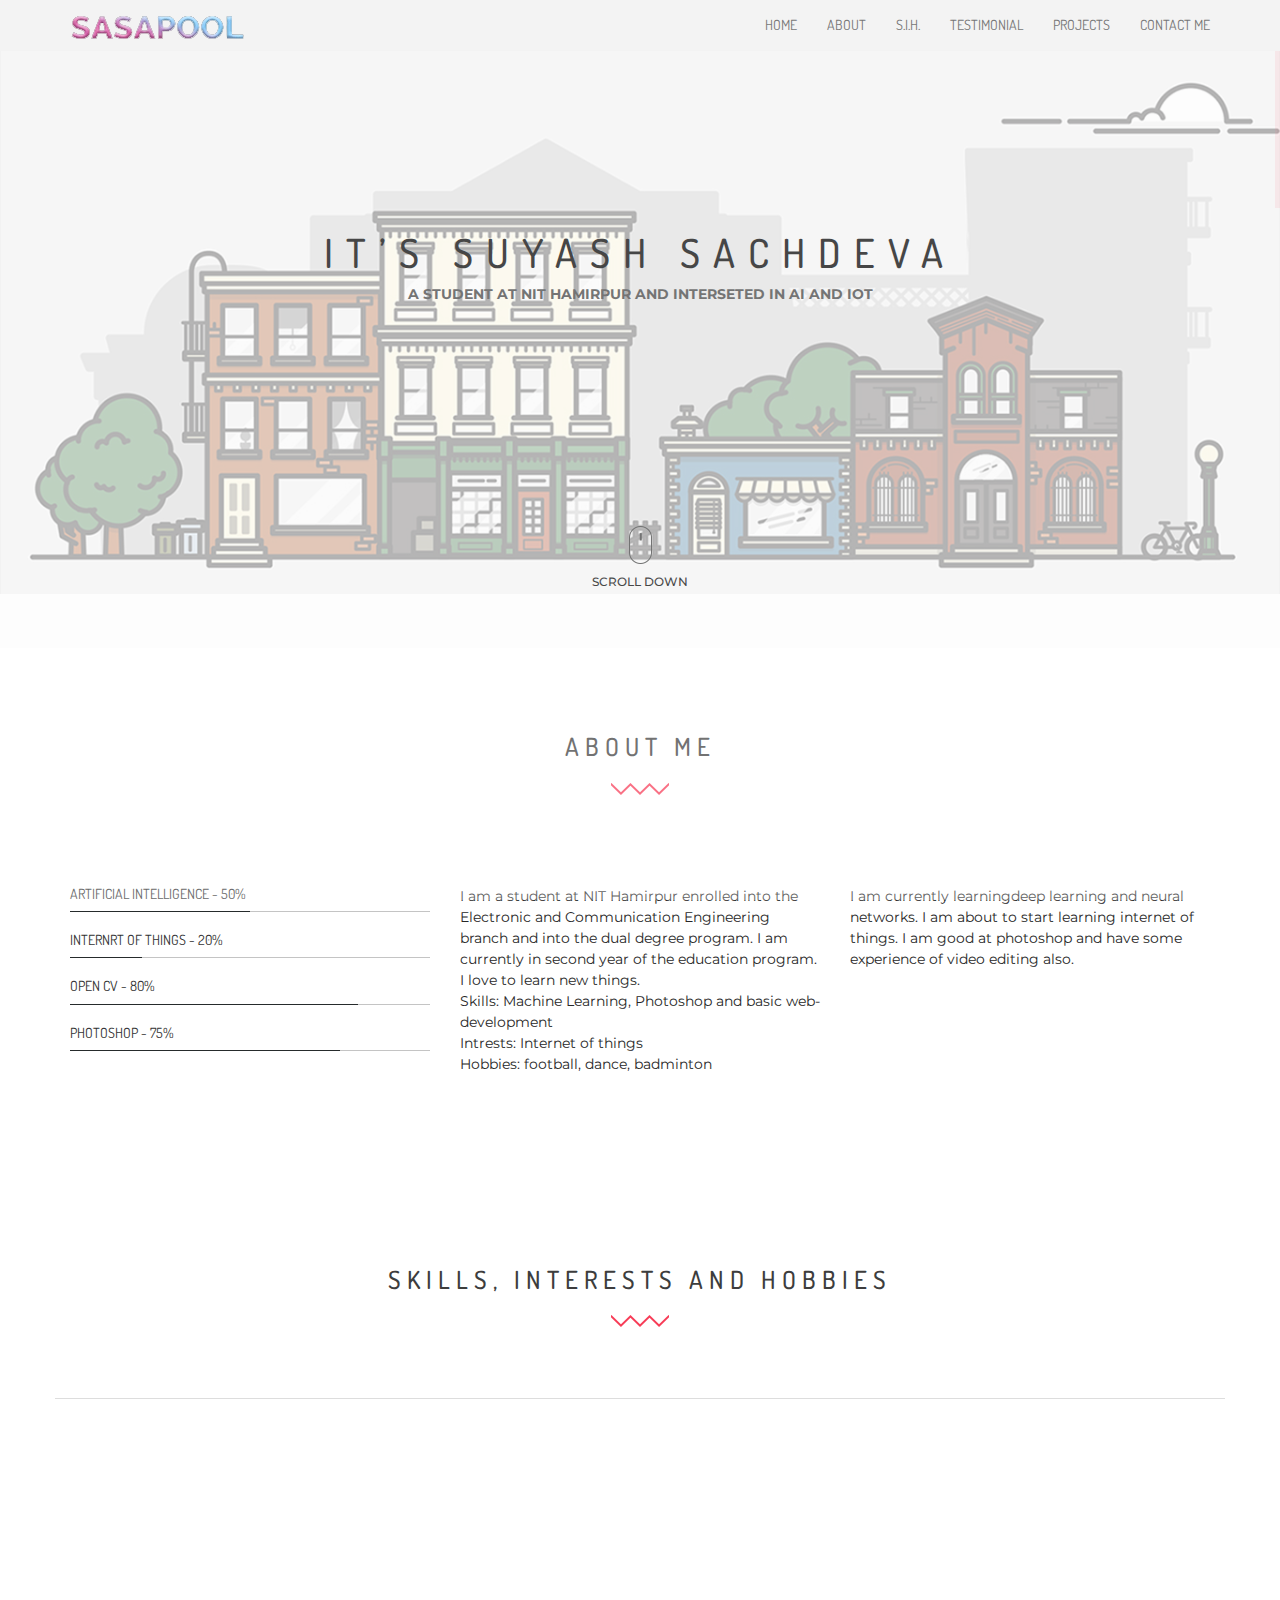
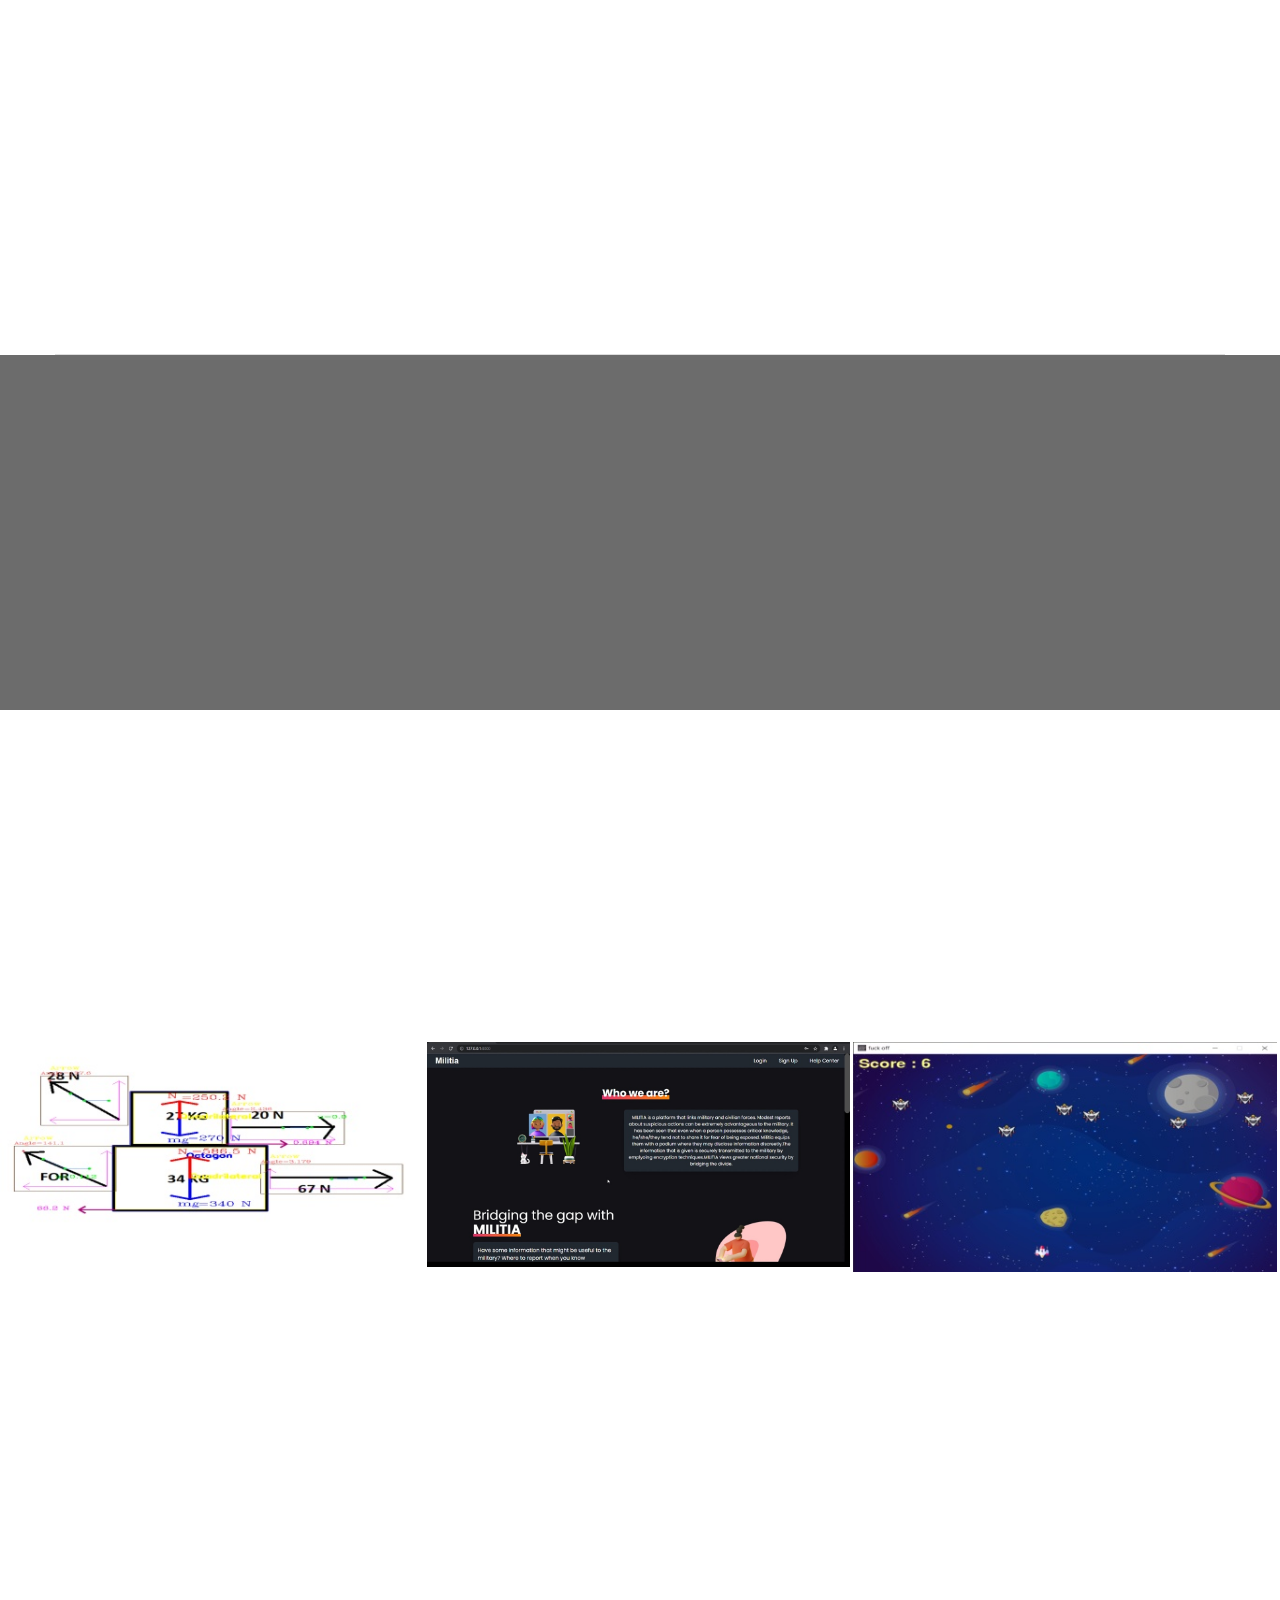
==== index.html @ 2be3e451 "Re-arranged FIles" ====
<!DOCTYPE html>
<html lang="en">

<head>
    <meta charset="utf-8">
    <meta http-equiv="X-UA-Compatible" content="IE=edge">
    <meta name="viewport" content="width=device-width, initial-scale=1">
    <title>SUYASH</title>
    <!-- Google Font -->
    <link href='http://fonts.googleapis.com/css?family=Dosis:300,400,500,600,700,800' rel='stylesheet' type='text/css'>
    <link href='http://fonts.googleapis.com/css?family=Montserrat:400,700' rel='stylesheet' type='text/css'>
    <link rel="preconnect" href="https://fonts.googleapis.com">
    <link rel="preconnect" href="https://fonts.gstatic.com" crossorigin>
    <link href="https://fonts.googleapis.com/css2?family=Dosis&family=Montserrat&display=swap" rel="stylesheet">

    <!-- Font Awesome -->


    <link rel="stylesheet" href="http://maxcdn.bootstrapcdn.com/font-awesome/4.3.0/css/font-awesome.min.css">

     <!-- Preloader -->
    <link rel="stylesheet" href="css/preloader.css" type="text/css" media="screen, print"/>

    <!-- Icon Font-->
    <link rel="stylesheet" href="style.css">
    <link rel="stylesheet" href="css/owl.carousel.css">
    <link rel="stylesheet" href="css/owl.theme.default.css">
    <!-- Animate CSS-->
    <link rel="stylesheet" href="css/animate.css">

    <!-- Bootstrap -->
    <link href="css/bootstrap.min.css" rel="stylesheet">



    <!-- Style -->
    <link href="css/style.css" rel="stylesheet">

    <!-- Responsive CSS -->
    <link href="css/responsive.css" rel="stylesheet">
    <!-- HTML5 Shim and Respond.js IE8 support of HTML5 elements and media queries -->
    <!-- WARNING: Respond.js doesn't work if you view the page via file:// -->
    <!--[if lt IE 9]>
        <script src="js/lte-ie7.js"></script>
	  <script src="https://oss.maxcdn.com/libs/html5shiv/3.7.0/html5shiv.js"></script>
	  <script src="https://oss.maxcdn.com/libs/respond.js/1.4.2/respond.min.js"></script>
	<![endif]-->
</head>

<body >
                <!-- Preloader -->
                <div id="preloader">
                    <div id="status">&nbsp;</div>
                </div>




    <header id="HOME" style="background-position: 50% -125px;">
	        <div class="section_overlay">
	            <nav class="navbar navbar-default navbar-fixed-top">
	              <div class="container">
	                <!-- Brand and toggle get grouped for better mobile display -->
	                <div class="navbar-header">
	                  <button type="button" class="navbar-toggle collapsed" data-toggle="collapse" data-target="#bs-example-navbar-collapse-1">
	                    <span class="sr-only">Toggle navigation</span>
	                    <span class="icon-bar"></span>
	                    <span class="icon-bar"></span>
	                    <span class="icon-bar"></span>
	                  </button>
	                  <a class="navbar-brand" href="#"><img src="images/logo.png" alt=""></a>
	                </div>

	                <!-- Collect the nav links, forms, and other content for toggling -->
	                <div class="collapse navbar-collapse" id="bs-example-navbar-collapse-1">
	                  <ul class="nav navbar-nav navbar-right">
	                    <li><a href="#HOME">Home</a></li>
                      <li><a href="#ABOUT">About</a></li>
	                    <li><a href="#SERVICE">S.I.H.</a></li>
	                    <li><a href="#TESTIMONIAL">Testimonial</a></li>
	                    <li><a href="#WORK">Projects</a></li>
                      <!-- <li><a href="#EXPERIENCE">EXPERIENCE</a></li> -->
	                    <li><a href="#CONTACT">Contact me</a></li>
	                  </ul>
	                </div><!-- /.navbar-collapse -->
	              </div><!-- /.container -->
	            </nav>

	            <div class="container">
	                <div class="row">
	                    <div class="col-md-12 text-center">
	                        <div class="home_text wow fadeInUp animated">
	                            <h2>It’s Suyash Sachdeva</h2>
	                            <p><b>A student at NIT Hamirpur and interseted in AI and IOT</b></p>
	                            <!-- <img src="images/shape.png" alt=""> -->
	                        </div>
	                    </div>
	                </div>
	            </div>

	            <div class="container">
	                <div class="row">
	                    <div class="col-md-12 text-center">
	                        <div class="scroll_down">
                            <a href="#SERVICE"><img src="images/scroll.png" alt=""></a>
	                            <h4>Scroll Down</h4>
	                        </div>
	                    </div>
	                </div>
	            </div>
	        </div>
	    </section>
    </header>
    <section class="about_us_area" id="ABOUT">
        <div class="container">
            <div class="row">
                <div class="col-md-12 text-center">
                    <div class="about_title">
                        <h2>About Me</h2>
                        <img src="images/shape.png" alt="">
                    </div>
                </div>
            </div>
        </div>
        <div class="container">
            <div class="row">
                <div class="col-md-4  wow fadeInLeft animated">
                    <div class="single_progress_bar">
                        <h2>ARTIFICIAL INTELLIGENCE - 50%</h2>
                        <div class="progress">
                          <div class="progress-bar" role="progressbar" aria-valuenow="60" aria-valuemin="0" aria-valuemax="100" style="width: 50%;">
                            <span class="sr-only">60% Complete</span>
                          </div>
                        </div>
                    </div>
                    <div class="single_progress_bar">
                        <h2>INTERNRT OF THINGS - 20%</h2>
                        <div class="progress">
                          <div class="progress-bar" role="progressbar" aria-valuenow="60" aria-valuemin="0" aria-valuemax="100" style="width: 20%;">
                            <span class="sr-only">60% Complete</span>
                          </div>
                        </div>
                    </div>
                    <div class="single_progress_bar">
                        <h2>OPEN CV - 80%</h2>
                        <div class="progress">
                          <div class="progress-bar" role="progressbar" aria-valuenow="60" aria-valuemin="0" aria-valuemax="100" style="width: 80%;">
                            <span class="sr-only">60% Complete</span>
                          </div>
                        </div>
                    </div>
                    <div class="single_progress_bar">
                        <h2>PHOTOSHOP - 75%</h2>
                        <div class="progress">
                          <div class="progress-bar" role="progressbar" aria-valuenow="60" aria-valuemin="0" aria-valuemax="100" style="width: 75%;">
                            <span class="sr-only">60% Complete</span>
                          </div>
                        </div>
                    </div>
                </div>
                <div class="col-md-4  wow fadeInRight animated">
                    <p class="about_us_p">I am a student at NIT Hamirpur enrolled into the Electronic and Communication Engineering branch and into the dual degree program. I am currently in second year of the education program. I love to learn new things.</br>Skills: Machine Learning, Photoshop and basic web-development</br>Intrests: Internet of things</br>Hobbies: football, dance, badminton</p>
                </div>
                <div class="col-md-4  wow fadeInRight animated">
                    <p class="about_us_p">I am currently learningdeep learning and neural networks. I am about to start learning internet of things. I am good at photoshop and have some experience of video editing also.</p>
                </div>
            </div>
        </div>
    </section>

    <section class="services" id="SERVICE">
      <div class="container">
          <div class="row">
              <div class="col-md-12 text-center">
                  <div class="about_title">
                      <h2>SKILLS, INTERESTS AND HOBBIES</h2>
                      <img src="images/shape.png" alt="">
                  </div>
              </div>
          </div>
      </div>
        <div class="container">
            <div class="row">
                <div class="col-md-3 text-center">
                    <div class="single_service wow fadeInUp" data-wow-delay="0.75s">
                        <img src="my icons\artificial-intelligence.png">
                        <h2>ARTIFICIAL INTELLIGENCE</h2>
                        <p>Love to understand how AI/ML/DL/NN algorithms work</p>
                    </div>
                </div>
                <div class="col-md-3 text-center">
                    <div class="single_service wow fadeInUp" data-wow-delay="2.25s">
                        <img src="my icons\photoshop.png">
                        <h2>PHOTOSHOP</h2>
                        <p>Have a decent amount of experience in photoshop and basic video editing</p>
                    </div>
                </div>
                <div class="col-md-3 text-center">
                    <div class="single_service wow fadeInUp" data-wow-delay="3s">
                        <img src="my icons\world-grid.png">
                        <h2>WEB DEVELOPMENT</h2>
                        <p>Have a basic knowledge of HTML, CSS and JS</p>
                    </div>
                </div>
                <div class="col-md-3 text-center">
                    <div class="single_service wow fadeInUp" data-wow-delay="1.5s">
                        <img src="my icons\internet-of-things.png">
                        <h2>INTERNET OF THINGS</h2>
                        <p>IOT is one of my most favourite field and I am about to start learning it.</p>
                    </div>
                </div>
                <div class="col-md-3 text-center">
                    <div class="single_service wow fadeInUp" data-wow-delay="3s">
                        <img src="my icons\adobe.png">
                        <h2>PREMIERE PRO</h2>
                        <p>I have a bit of experience and would love to learn more about it.</p>
                    </div>
                </div>
                <div class="col-md-3 text-center">
                    <div class="single_service wow fadeInUp" data-wow-delay="2.25s">
                        <img src="my icons\goalkeeper.png">
                        <h2>football</h2>
                        <p>I love to play foorball and I play at the position of a goalkeeper</p>
                    </div>
                </div>
                <div class="col-md-3 text-center">
                    <div class="single_service wow fadeInUp" data-wow-delay="1.5s">
                        <img src="my icons\hip-hop.png">
                        <h2>dance</h2>
                        <p>Hip-Hop dance is my favorite formate and I have done many perfromances</p>
                    </div>
                </div>
                <div class="col-md-3 text-center">
                    <div class="single_service wow fadeInUp" data-wow-delay="0.75s">
                        <img src="my icons\badminton.png">
                        <h2>badminton</h2>
                        <p>Badminton is relaxing sports and makes me feel mentally light</p>
                    </div>
                </div>
            </div>
        </div>
    </section>

<!--
    <section class="testimonial text-center wow fadeInUp animated" id="TESTIMONIAL">
        <div class="container">
            <div class="icon">

                <img src="C:\Users\suyash\Desktop\my site\images\q.png">
            </div>
            <div class="owl-carousel">
                <div class="single_testimonial text-center wow fadeInUp animated">
                    <p>Never sell time just for money</br>Value your time.</p>
                    <h4>-DON'T KNOW</h4>
                </div>
                <div class="single_testimonial text-center">
                    <p>Don't wait for thing to change</br>be the change</p>
                    <h4>-DON'T CARE</h4>
                </div>
            </div>
        </div>
    </section> -->


    <div class="fun_facts">
    	<section class="header parallax home-parallax page" id="fun_facts" style="background-position: 50% -150px;">
	        <div class="section_overlay">
	            <div class="container">
	                <div class="row">
	                    <div class="col-md-6 wow fadeInLeft animated">
	                        <div class="row">
	                            <div class="col-md-4">
	                                <div class="single_count">
	                                    <i class="icon-toolbox"></i>
	                                    <h3>5</h3>
	                                    <p>5 PROJECTS</p>
	                                </div>
	                            </div>
	                            <div class="col-md-4">
	                                <div class="single_count">
	                                    <i class="icon-clock"></i>
	                                    <h3>2</h3>
	                                    <p>nd Year</p>
	                                </div>
	                            </div>
	                            <div class="col-md-4">
	                                <div class="single_count">
	                                    <i class="icon-trophy"></i>
	                                    <h3>0</h3>
	                                    <p>Wins</p>
	                                </div>
	                            </div>
	                        </div>
	                    </div>
	                    <div class="col-md-5 col-md-offset-1 wow fadeInRight animated">
	                        <div class="imac">
	                            <img src="images/imac.png" alt="">
	                        </div>
	                    </div>
	                </div>
	            </div>
	        </div>
	    </section>
    </div>



    <section class="work_area" id="WORK">
        <div class="container">
            <div class="row">
                <div class="col-md-12 text-center">
                    <div class="work_title  wow fadeInUp animated">
                        <h1>Projects</h1>
                        <img src="images/shape.png" alt="">
                        <p>Here are some of the projects in which I have worked.<br>If any query then feel free to contact me.</p>
                    </div>
                </div>
            </div>
        </div>
        <div class="container-fluid">
            <div class="row">
                <div class="col-md-4 no_padding">
                    <div class="single_image">
                        <img src="images/w1.jpg" alt="">
                        <div class="image_overlay">
                            <a href="">View Full Project</a>
                            <h2>FBD SOLVER</h2>
                            <h4>USING OPEN CV, EASY OCR AND OS</h4>
                        </div>
                    </div>
                </div>
                <div class="col-md-4 no_padding">
                    <div class="single_image">
                        <img src="images/w2.jpeg" alt="">
                        <div class="image_overlay">
                            <a href="">View Full Project</a>
                            <h2>Militia</h2>
                            <h4></h4>
                        </div>
                    </div>
                </div>
                <div class="col-md-4 no_padding">
                    <div class="single_image">
                        <img src="images/w3.jpg" alt="">
                        <div class="image_overlay">
                            <a href="">View Full Project</a>
                            <h2>SPACE DEFENDER</h2>
                            <h4>USING PYGAMES</h4>
                        </div>
                    </div>
                </div>
            </div>
            <!-- <div class="row pad_top">
                <div class="col-md-4 no_padding">
                    <div class="single_image">
                        <img src="images/w4.jpg" alt="">
                        <div class="image_overlay">
                            <a href="">View Full Project</a>
                            <h2>OPEN CV PEN</h2>
                            <h4>USING OPEN CV AND OS</h4>
                        </div>
                    </div>
                </div>
                <div class="col-md-4 no_padding">
                    <div class="single_image">
                        <img src="images/w5.jpg" alt="">
                        <div class="image_overlay">
                            <a href="">View Full Project</a>
                            <h2>HAAROLO</h2>
                            <h4>USING HAAR CASCADE, YOLO, OS, RE AND OPEN CV</h4>
                        </div>
                    </div>
                </div>
                <div class="col-md-4 no_padding">
                    <div class="single_image last_padding">
                        <img src="images/w6.jpg" alt="">
                        <div class="image_overlay">
                            <a href="">View Full Project</a>
                            <h2>2-D DRAWING MACHINE</h2>
                            <h4>USING ARDUINO, STEPPER MOTOR DRIVER, STEPPER MOTOR, SERVO MOTOR, ETC...</h4>
                        </div>
                    </div>
                </div>
            </div>
        </div>
    </section> -->
    <!-- <section class="work_area" id="EXPERIENCE">
        <div class="container">
            <div class="row">
                <div class="col-md-12 text-center">
                    <div class="work_title  wow fadeInUp animated">
                        <h1>WORK EXPERIENCE</h1>
                        <img src="images/shape.png" alt="">
                        <p> These are the organisation in which</br>I have worked so far. </p>
                    </div>
                </div>
            </div>
        </div>

            <div class="row pad_top">
                <div class="col-md-4 no_padding">
                    <div class="single_image">
                        <img src="images/w117.jpg" alt="">
                        <div class="image_overlay">
                            <a href="">More about</a>
                            <h2>SPEC</h2>
                            <h4>Volunteer</h4>
                        </div>
                    </div>
                </div>
                <div class="col-md-4 no_padding">
                    <div class="single_image">
                        <img src="images/w5.jpg" alt="">
                        <div class="image_overlay">
                            <a href="">View Full Project</a>
                            <h2>SANNKALP</h2>
                            <h4>Graphic Designer</h4>
                        </div>
                    </div>
                </div>
                <div class="col-md-4 no_padding">
                    <div class="single_image last_padding">
                        <img src="images/w.jpg" alt="">
                        <div class="image_overlay">
                            <a href="">View Full Project</a>
                            <h2>Mentr-Me</h2>
                            <h4>Marketing</h4>
                        </div>
                    </div>
                </div>
            </div>
        </div>
    </section> -->

    <section class="contact" id="CONTACT">
        <div class="container">
            <div class="row">
                <div class="col-md-12 text-center">
                    <div class="contact_title  wow fadeInUp animated">
                        <h1>get in touch</h1>
                        <img src="images/shape.png" alt="">
                        <p>Want to know more about me.</br>Feel free to contact for collaborations, work or queries</p>
                    </div>
                </div>
            </div>
        </div>
        <div class="container">
            <div class="row">
                <div class="col-md-3  wow fadeInLeft animated">
                    <div class="single_contact_info">
                        <h2>Call Me</h2>
                        <p>+91 88895 57788</p>
                    </div>
                    <div class="single_contact_info">
                        <h2>Email Me</h2>
                        <p>suyashsachdeva2403@gmail.com</p>
                    </div>
                    <div class="single_contact_info">
                        <h2>Address</h2>
                        <p>A-202, 365 NAPIER TOWN, JABALPUR, M.P., INDIA</p>
                    </div>
                </div>
                <div class="col-md-9  wow fadeInRight animated">
                    <form class="contact-form" action="">
                        <div class="row">
                            <div class="col-md-6">
                                <input type="text" class="form-control" id="name" placeholder="Name">
                                <input type="email" class="form-control" id="email" placeholder="Email">
                                <input type="text" class="form-control" id="subject" placeholder="Subject">
                            </div>
                            <div class="col-md-6">
                                <textarea class="form-control" id="message" rows="25" cols="10" placeholder="  Message Texts..."></textarea>
                                <button type="button" class="btn btn-default submit-btn form_submit">SEND MESSAGE</button>
                            </div>
                        </div>
                    </form>
                </div>
            </div>
        </div>
        <div class="container">
            <div class="row">
                <div class="col-md-12 text-center">
                    <div class="work-with   wow fadeInUp animated">
                        <h3>looking forward to collaborate with you!</h3>
                    </div>
                </div>
            </div>
        </div>
    </section>



<footer>
    <div class="container">
        <div class="container">
            <div class="row">
                <div class="col-md-12 text-center">
                    <div class="footer_logo   wow fadeInUp animated">
                        <img src="images/logo.png" alt="">
                    </div>
                </div>
            </div>
        </div>
        <div class="container">
            <div class="row">
                <div class="col-md-12 text-center   wow fadeInUp animated">
                    <div class="social">
                        <h2>Follow Me on Here</h2>
                        <ul class="icon_list">
                            <li><a href="https://api.whatsapp.com/send/?phone=918889557788&text&app_absent=0" target="_blank"><i class="fa fa-whatsapp"></i></a></li>
                            <li><a href="https://www.instagram.com/suyashsachdeva?r=nametag" target="_blank"><i class="fa fa-instagram"></i></a></li>
                            <li><a href="https://github.com/suyashsachdeva" target="_blank"><i class="fa fa-github"></i></a></li>
                            <li><a href="https://www.linkedin.com/in/suyash-sachdeva-3096b3202/" target="_blank"><i class="fa fa-linkedin"></i></a></li>
                            <li><a href="https://www.facebook.com/suyash.sachdeva.14" target="_blank"><i class="fa fa-facebook"></i></a></li>
                        </ul>
                    </div>
                </div>
            </div>
        </div>
        <!-- <div class="container">
            <div class="row">
                <div class="col-md-12 text-center">
                    <div class="copyright_text   wow fadeInUp animated">
                        <p>&copy; brandy 2015.All Right Reserved By <a href="http://www.themeforest.net/user/thecodecafe"target="_blank">Code Cafe Team</a></p>
                        <p>Made with love for creative people.</p>
                    </div>
                </div>
            </div>
        </div> -->
    </div>
</footer>





<!-- =========================
     SCRIPTS
============================== -->


    <script src="js/jquery.min.js"></script>
    <script src="js/bootstrap.min.js"></script>
    <script src="js/jquery.nicescroll.js"></script>
    <script src="js/owl.carousel.js"></script>
    <script src="js/wow.js"></script>
    <script src="js/script.js"></script>




</body>

</html>
---- css/preloader.css ----
﻿@charset "utf-8";
body {
	overflow: hidden;
}

/* Preloader */
#preloader {
	position: fixed;
	top:0;
	left:0;
	right:0;
	bottom:0;
	background-color:#fff; /* change if the mask should have another color then white */
	z-index:99; /* makes sure it stays on top */
}

#status {
	width:200px;
	height:200px;
	position:absolute;
	left:50%; /* centers the loading animation horizontally one the screen */
	top:50%; /* centers the loading animation vertically one the screen */
	background-image:url(../images/status.gif); /* path to your loading animation */
	background-repeat:no-repeat;
	background-position:center;
	margin:-100px 0 0 -100px; /* is width and height divided by two */
}
---- style.css ----
@font-face {
	font-family: 'et-line';
	src:url('fonts/et-line.eot');
	src:url('fonts/et-line.eot?#iefix') format('embedded-opentype'),
		url('fonts/et-line.woff') format('woff'),
		url('fonts/et-line.ttf') format('truetype'),
		url('fonts/et-line.svg#et-line') format('svg');
	font-weight: normal;
	font-style: normal;
}

/* Use the following CSS code if you want to use data attributes for inserting your icons */
[data-icon]:before {
	font-family: 'et-line';
	content: attr(data-icon);
	speak: none;
	font-weight: normal;
	font-variant: normal;
	text-transform: none;
	line-height: 1;
	-webkit-font-smoothing: antialiased;
	-moz-osx-font-smoothing: grayscale;
	display:inline-block;
}

/* Use the following CSS code if you want to have a class per icon */
/*
Instead of a list of all class selectors,
you can use the generic selector below, but it's slower:
[class*="icon-"] {
*/
.icon-mobile, .icon-laptop, .icon-desktop, .icon-tablet, .icon-phone, .icon-document, .icon-documents, .icon-search, .icon-clipboard, .icon-newspaper, .icon-notebook, .icon-book-open, .icon-browser, .icon-calendar, .icon-presentation, .icon-picture, .icon-pictures, .icon-video, .icon-camera, .icon-printer, .icon-toolbox, .icon-briefcase, .icon-wallet, .icon-gift, .icon-bargraph, .icon-grid, .icon-expand, .icon-focus, .icon-edit, .icon-adjustments, .icon-ribbon, .icon-hourglass, .icon-lock, .icon-megaphone, .icon-shield, .icon-trophy, .icon-flag, .icon-map, .icon-puzzle, .icon-basket, .icon-envelope, .icon-streetsign, .icon-telescope, .icon-gears, .icon-key, .icon-paperclip, .icon-attachment, .icon-pricetags, .icon-lightbulb, .icon-layers, .icon-pencil, .icon-tools, .icon-tools-2, .icon-scissors, .icon-paintbrush, .icon-magnifying-glass, .icon-circle-compass, .icon-linegraph, .icon-mic, .icon-strategy, .icon-beaker, .icon-caution, .icon-recycle, .icon-anchor, .icon-profile-male, .icon-profile-female, .icon-bike, .icon-wine, .icon-hotairballoon, .icon-globe, .icon-genius, .icon-map-pin, .icon-dial, .icon-chat, .icon-heart, .icon-cloud, .icon-upload, .icon-download, .icon-target, .icon-hazardous, .icon-piechart, .icon-speedometer, .icon-global, .icon-compass, .icon-lifesaver, .icon-clock, .icon-aperture, .icon-quote, .icon-scope, .icon-alarmclock, .icon-refresh, .icon-happy, .icon-sad, .icon-facebook, .icon-twitter, .icon-googleplus, .icon-rss, .icon-tumblr, .icon-linkedin, .icon-dribbble {
	font-family: 'et-line';
	speak: none;
	font-style: normal;
	font-weight: normal;
	font-variant: normal;
	text-transform: none;
	line-height: 1;
	-webkit-font-smoothing: antialiased;
	-moz-osx-font-smoothing: grayscale;
	display:inline-block;
}
.icon-mobile:before {
	content: "\e000";
}
.icon-laptop:before {
	content: "\e001";
}
.icon-desktop:before {
	content: "\e002";
}
.icon-tablet:before {
	content: "\e003";
}
.icon-phone:before {
	content: "\e004";
}
.icon-document:before {
	content: "\e005";
}
.icon-documents:before {
	content: "\e006";
}
.icon-search:before {
	content: "\e007";
}
.icon-clipboard:before {
	content: "\e008";
}
.icon-newspaper:before {
	content: "\e009";
}
.icon-notebook:before {
	content: "\e00a";
}
.icon-book-open:before {
	content: "\e00b";
}
.icon-browser:before {
	content: "\e00c";
}
.icon-calendar:before {
	content: "\e00d";
}
.icon-presentation:before {
	content: "\e00e";
}
.icon-picture:before {
	content: "\e00f";
}
.icon-pictures:before {
	content: "\e010";
}
.icon-video:before {
	content: "\e011";
}
.icon-camera:before {
	content: "\e012";
}
.icon-printer:before {
	content: "\e013";
}
.icon-toolbox:before {
	content: "\e014";
}
.icon-briefcase:before {
	content: "\e015";
}
.icon-wallet:before {
	content: "\e016";
}
.icon-gift:before {
	content: "\e017";
}
.icon-bargraph:before {
	content: "\e018";
}
.icon-grid:before {
	content: "\e019";
}
.icon-expand:before {
	content: "\e01a";
}
.icon-focus:before {
	content: "\e01b";
}
.icon-edit:before {
	content: "\e01c";
}
.icon-adjustments:before {
	content: "\e01d";
}
.icon-ribbon:before {
	content: "\e01e";
}
.icon-hourglass:before {
	content: "\e01f";
}
.icon-lock:before {
	content: "\e020";
}
.icon-megaphone:before {
	content: "\e021";
}
.icon-shield:before {
	content: "\e022";
}
.icon-trophy:before {
	content: "\e023";
}
.icon-flag:before {
	content: "\e024";
}
.icon-map:before {
	content: "\e025";
}
.icon-puzzle:before {
	content: "\e026";
}
.icon-basket:before {
	content: "\e027";
}
.icon-envelope:before {
	content: "\e028";
}
.icon-streetsign:before {
	content: "\e029";
}
.icon-telescope:before {
	content: "\e02a";
}
.icon-gears:before {
	content: "\e02b";
}
.icon-key:before {
	content: "\e02c";
}
.icon-paperclip:before {
	content: "\e02d";
}
.icon-attachment:before {
	content: "\e02e";
}
.icon-pricetags:before {
	content: "\e02f";
}
.icon-lightbulb:before {
	content: "\e030";
}
.icon-layers:before {
	content: "\e031";
}
.icon-pencil:before {
	content: "\e032";
}
.icon-tools:before {
	content: "\e033";
}
.icon-tools-2:before {
	content: "\e034";
}
.icon-scissors:before {
	content: "\e035";
}
.icon-paintbrush:before {
	content: "\e036";
}
.icon-magnifying-glass:before {
	content: "\e037";
}
.icon-circle-compass:before {
	content: "\e038";
}
.icon-linegraph:before {
	content: "\e039";
}
.icon-mic:before {
	content: "\e03a";
}
.icon-strategy:before {
	content: "\e03b";
}
.icon-beaker:before {
	content: "\e03c";
}
.icon-caution:before {
	content: "\e03d";
}
.icon-recycle:before {
	content: "\e03e";
}
.icon-anchor:before {
	content: "\e03f";
}
.icon-profile-male:before {
	content: "\e040";
}
.icon-profile-female:before {
	content: "\e041";
}
.icon-bike:before {
	content: "\e042";
}
.icon-wine:before {
	content: "\e043";
}
.icon-hotairballoon:before {
	content: "\e044";
}
.icon-globe:before {
	content: "\e045";
}
.icon-genius:before {
	content: "\e046";
}
.icon-map-pin:before {
	content: "\e047";
}
.icon-dial:before {
	content: "\e048";
}
.icon-chat:before {
	content: "\e049";
}
.icon-heart:before {
	content: "\e04a";
}
.icon-cloud:before {
	content: "\e04b";
}
.icon-upload:before {
	content: "\e04c";
}
.icon-download:before {
	content: "\e04d";
}
.icon-target:before {
	content: "\e04e";
}
.icon-hazardous:before {
	content: "\e04f";
}
.icon-piechart:before {
	content: "\e050";
}
.icon-speedometer:before {
	content: "\e051";
}
.icon-global:before {
	content: "\e052";
}
.icon-compass:before {
	content: "\e053";
}
.icon-lifesaver:before {
	content: "\e054";
}
.icon-clock:before {
	content: "\e055";
}
.icon-aperture:before {
	content: "\e056";
}
.icon-quote:before {
	content: "\e057";
}
.icon-scope:before {
	content: "\e058";
}
.icon-alarmclock:before {
	content: "\e059";
}
.icon-refresh:before {
	content: "\e05a";
}
.icon-happy:before {
	content: "\e05b";
}
.icon-sad:before {
	content: "\e05c";
}
.icon-facebook:before {
	content: "\e05d";
}
.icon-twitter:before {
	content: "\e05e";
}
.icon-googleplus:before {
	content: "\e05f";
}
.icon-rss:before {
	content: "\e060";
}
.icon-tumblr:before {
	content: "\e061";
}
.icon-linkedin:before {
	content: "\e062";
}
.icon-dribbble:before {
	content: "\e063";
}


.ai{
	content: "my icons\artificial-intelligence (2).png";
}
---- css/style.css ----
@import url('https://fonts.googleapis.com/css2?family=Dosis&family=Montserrat&display=swap');

body{
	font-family: 'Dosis', sans-serif;
}
p{
	font-family: 'Montserrat', sans-serif;
}
a{
	font-family: 'Dosis', sans-serif;
	text-decoration: none;
}
h1, h2, h3, h4, h5, h6{
	font-family: 'Dosis', sans-serif;
}

/*Header*/
.navbar-default .navbar-nav>li>a {
color: #777;
text-transform: uppercase;
}
.navbar-default .navbar-nav>li>a:hover{
	color: #f74d65;
}
header{
	background: url(../images/header_bg.jpg);
	background-size: cover;
	background-repeat: no-repeat;
}
.section_overlay{
	background: rgba(250,250,250, .5);
}
.home_text{
	padding-top: 210px;
	padding-bottom: 210px;
}
.home_text h2{
	color: #010101;
	font-size: 40px;
	text-transform: uppercase;
	letter-spacing: 13px;
}
.home_text p{
	color: #404040;
	font-size: 14px;
	text-transform: uppercase;
}
.home_text img{}
.scroll_down{
	padding-bottom: 50px;
}
.scroll_down h4{
	font-size: 12px;
	color: #000;
	font-family: 'Montserrat', sans-serif;
	text-transform: uppercase;
}


/*Services*/
.services{
	padding-top: 96px;

}
.services .container{
	border-bottom: 1px solid #ddd;
}
.single_service{
	padding-bottom: 96px;
}
.single_service i{
	font-size: 25px;
	color: #f73b56;
}
.single_service h2{
	color: #000000;
	font-size: 25px;
	text-transform: uppercase;
}
.single_service p{
	color: #404040;
	font-size: 14px;
}
.single_progress_bar .progress {
height: 1px;
margin-bottom: 20px;
overflow: hidden;
background-color: #d5d5d5;
border-radius: 0px;
-webkit-box-shadow: inset 0 1px 2px rgba(0,0,0,.1);
box-shadow: inset 0 1px 2px rgba(0,0,0,.1);
}
.single_progress_bar .progress-bar {
background-color: #2d3334;
}
.single_progress_bar h2{
	color: 000;
	font-size: 14px;
	font-weight: 400;
}
.about_us_p{
	font-size: 14px;
	color: #272727;
	margin-top: 20px;
	margin-bottom: 10px;
	line-height: 21px;
}
.about_title h2{
	font-size: 25px;
	color: #3d3d3d;
	text-transform: uppercase;
	margin-top: 85px;
	letter-spacing: 6px;
	margin-bottom: 21px;
}
.about_title img{
	margin-bottom: 70px;
}
/*Testimonial*/
.testimonial{
		padding-top: 130px;
	padding-bottom: 80px;
}
.testimonial{

}
.testimonial .icon:after{
	content: "";
	position: absolute;
	width: 80px;
	height: 80px;
	background-color: #f73b56;
	top: 110px;
	left: 50%;
	-moz-transform: rotate(45deg);
	-o-transform: rotate(45deg);
	-webkit-transform: rotate(45deg);
	-ms-transform: rotate(45deg);
	margin-left: -40px;

}
.testimonial .icon i{
color: #fff;
font-size: 47px;
position: absolute;
z-index: 555;
left: 50%;
margin-left: -23px;


}
.single_testimonial p{
color: #404040;
font-size: 18px;
font-family: 'Dosis', sans-serif;
letter-spacing: 1px;
padding-top: 110px;

}
.single_testimonial h4{
	color: #404040;
	font-size: 14px;
	text-transform: uppercase;
	font-family: 'Montserrat', sans-serif;
	letter-spacing: 1px
}



/*Fun Facts*/
.fun_facts{
	background: url(../images/header_bg.jpg);
	background-attachment: fixed !important;
	background-repeat: repeat;

}
.fun_facts .section_overlay{
background: rgba(71,71,71,.8);
padding-bottom: 30px;
}
.single_count{
padding-top: 120px;
}
.single_count i{
	color: #f73b56;
	font-size: 24px;
}
.single_count h3{
font-family: 'Montserrat', sans-serif;
color: #fff;
font-size: 40px;
font-weight: bold;
margin-bottom: 0px;
}
.single_count p{
font-family: 'Dosis', sans-serif;
color: #fff;
font-size: 14px;
text-transform: uppercase;
position: relative;
}
.single_count p:before{
content: "";
position: absolute;
width: 16px;
height: 1px;
left: 0;
bottom: -4px;
background: #ef4251;
}
.imac{
position: relative;
margin-top: -40px;
}
.imac img{
	width: 100%;
}

@media(max-width: 767px){
	.imac{
		margin-top: 20px
	}
}
.single_image{
	margin-right: 3px;
	position: relative;
	transition: all 1s;
}
.single_image img{
	width: 100%;

}
.single_image:hover div.image_overlay{
	opacity: 1;
}

.image_overlay{
position: absolute;
width: 100%;
height: 100%;
background: rgba(247,77,101,.9);
left: 0;
top: 0;
opacity: 0;
	transition: all 1s;

}
.image_overlay a{
position: absolute;
top: 20px;
right: 20px;
color: #fff;
text-decoration: none;
text-transform: uppercase;
}
.image_overlay h2{
position: absolute;
bottom: 28px;
left: 20px;
font-size: 25px;
color: #fff;
text-transform: uppercase;
letter-spacing: 3px;
}
.image_overlay h4{
position: absolute;
bottom: 11px;
left: 20px;
color: #fff;
font-size: 14px;
text-transform: uppercase;
}
.no_padding{
	padding-left: 0px;
	padding-right: 0px;
}
.work_title{}
.work_title h1, .contact_title h1{
	font-size: 25px;
	color: #3d3d3d;
	letter-spacing: 5px;
	padding-top: 80px;
	text-transform: uppercase;
	margin-bottom: 20px;
}
.work_title img, .contact_title img{
	margin-bottom: 30px;
}
.work_title p, .contact_title p{
	font-size: 14px;
	color: #000;
	margin-bottom: 100px;
}
.last_padding {
	padding-right: 0px;
}
.pad_top {
	padding-top: 2px;
}
.left h2{
	margin-top: 60px;
	margin-bottom: 20px;
	font-size: 18px;
	color: #000;
	font-weight: bold;
}
.left p{
	margin-bottom: 60px;
	font-size: 14px;
	color: #000;
}
.baton{
	margin-top: 65px;
}
.cs-btn, .cs-btn:active, .cs-btn:visited, .cs-btn:focus{
	color: #fff;
	background-color: #000;
	border-radius: 0px;
	outline: none;
	padding: 10px 40px;
	text-transform: uppercase;
	letter-spacing: 2px;
	transition: all 1s;
}
.cs-btn:hover{
	background: #f74d65;
	border-color: #f74d65;
}
.call_to_action .container{
	padding-bottom: 60px;
	border-bottom: 1px solid #ddd;
}

/*Contact*/

.single_contact_info{
padding-bottom: 21px;
}
.single_contact_info h2{
text-transform: uppercase;
color: #3d3d3d;
font-size: 18px;
letter-spacing: 3px;
margin-bottom: 1px;
}
.single_contact_info p{
font-size: 15px;
color: #3d3d3d;
}






.contact-form{
background-color: #f1f1f1;
padding: 30px;
}
.contact-form .form-control{
height: 43px;
border-radius: 0px;
margin-bottom: 20px;
border: 0px solid #fff;
}
.contact-form #message{
	height: 104px;
}
.form_submit{
width: 100%;
background: #f73b56;
border-radius: 0px;
color: #fff;
padding-top: 13px;
padding-bottom: 10px;
transition: all 1s;
}


.work-with {
padding-bottom: 60px;
padding-top: 10px;
}
.work-with h3{
	font-size: 14px;
	color: #636363;
	text-transform: uppercase;
}



/*Footer*/
footer{
	background-color: #f1f1f1;
	padding-top: 50px;
	padding-bottom: 50px;
}
.footer_logo{}
.footer_logo img{}
.social{
	padding-top: 65px;
}
.social h2{
text-transform: uppercase;
font-size: 16px;
}
ul.icon_list{
margin: 0;
padding: 0;
list-style: none;
text-align: center;
margin-top: 20px;
}
ul.icon_list li{
display: inline;
padding-left: 3px;
padding-right: 3px;
}
ul.icon_list li a{
display: inline-block;
color: #636363;
border: 1px solid #636363;
border-radius: 50%;
text-align: center;
width: 30px;
height: 30px;
text-align: center;
line-height: 28px;
transition: all 1s;
}
ul.icon_list li a:hover{
	color: #f73b56;
	border-color:#f73b56;
}
.copyright_text{
padding-top: 80px;
}
.copyright_text p{
color: #636363;
font-size: 14px;
text-transform: uppercase;
margin-bottom: 0px;
letter-spacing: 0px;
}
.copyright_text a{
	color:#f73b56;
	text-transform:uppercase;
	font-weight:700;
	text-decoration:none;
	}
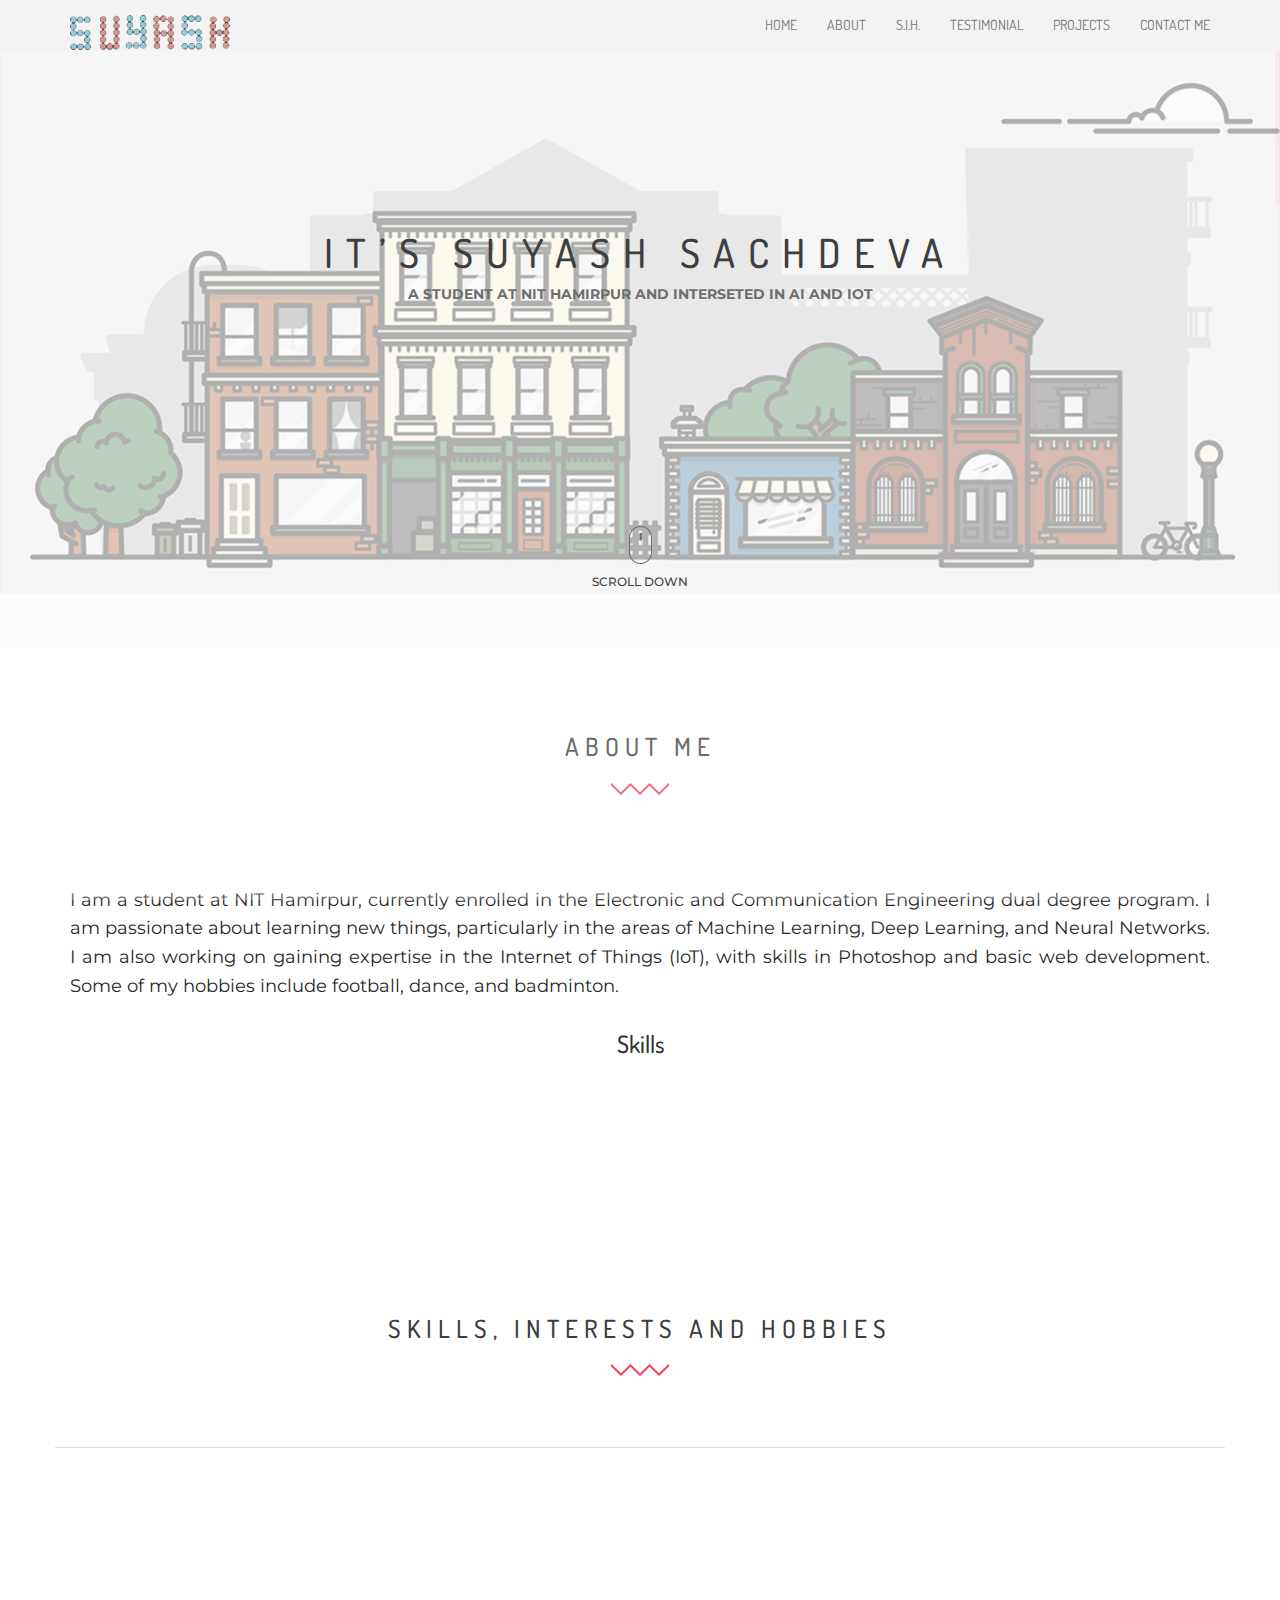
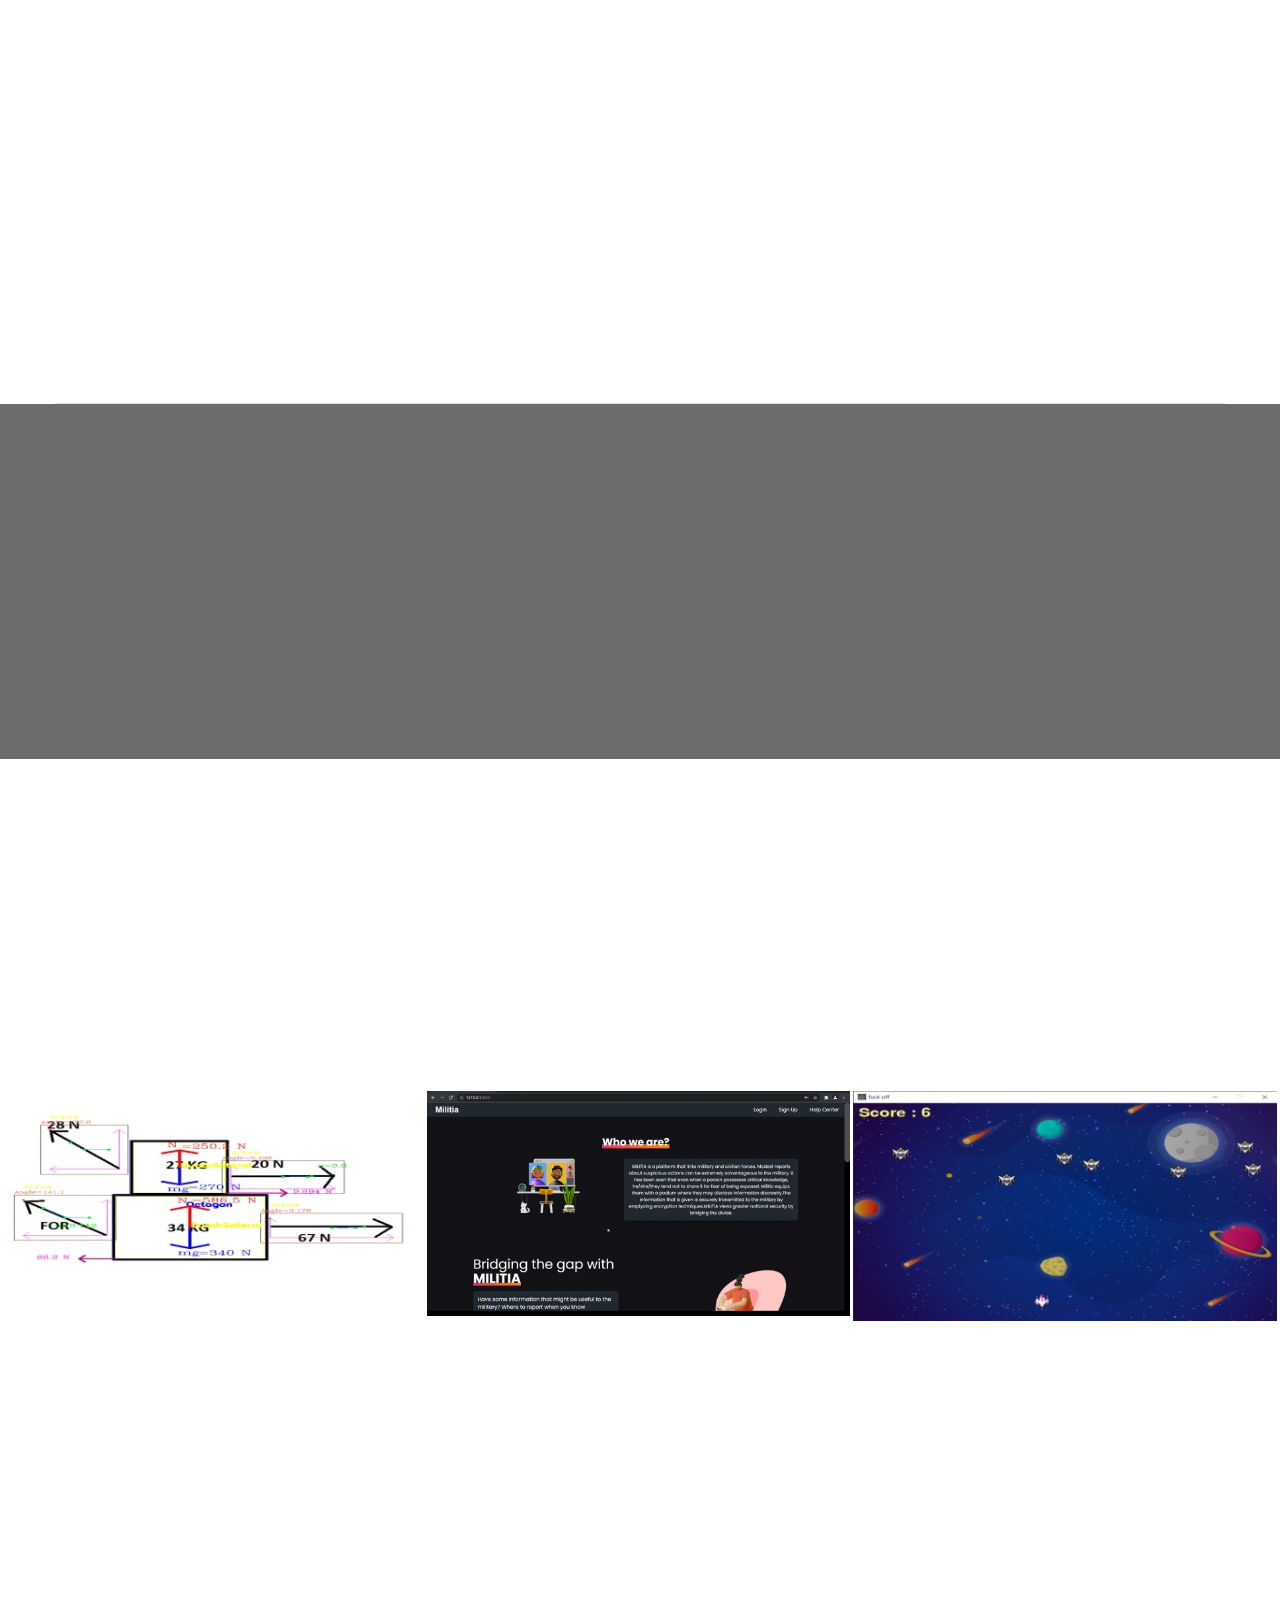
==== commit e9d8af42: "updated logo and format" ====
--- a/index.html
+++ b/index.html
@@ -1,5 +1,6 @@
 <!DOCTYPE html>
 <html lang="en">
+
 
 <head>
     <meta charset="utf-8">
@@ -124,49 +125,80 @@
         </div>
         <div class="container">
             <div class="row">
-                <div class="col-md-4  wow fadeInLeft animated">
+                <div class="col-md-12 wow fadeInRight animated">
+                    <p class="about_us_p">
+                        I am a student at NIT Hamirpur, currently enrolled in the Electronic and Communication Engineering dual degree program. I am passionate about learning new things, particularly in the areas of Machine Learning, Deep Learning, and Neural Networks. I am also working on gaining expertise in the Internet of Things (IoT), with skills in Photoshop and basic web development. Some of my hobbies include football, dance, and badminton.
+                    </p>
+                </div>
+            </div>
+            <div class="row">
+                <div class="col-md-12 text-center">
+                    <h3>Skills</h3>
+                </div>
+            </div>
+            <div class="row">
+                <div class="col-md-3 wow fadeInLeft animated">
                     <div class="single_progress_bar">
-                        <h2>ARTIFICIAL INTELLIGENCE - 50%</h2>
+                        <h2>Artificial Intelligence - 50%</h2>
                         <div class="progress">
-                          <div class="progress-bar" role="progressbar" aria-valuenow="60" aria-valuemin="0" aria-valuemax="100" style="width: 50%;">
-                            <span class="sr-only">60% Complete</span>
-                          </div>
-                        </div>
-                    </div>
+                            <div class="progress-bar progress-bar-skill" role="progressbar" aria-valuenow="50" aria-valuemin="0" aria-valuemax="100" style="width: 50%; background-color: #ffcc00;">
+                                <span class="sr-only">50% Complete</span>
+                            </div>
+                        </div>
+                    </div>
+                </div>
+                <div class="col-md-3 wow fadeInLeft animated">
                     <div class="single_progress_bar">
-                        <h2>INTERNRT OF THINGS - 20%</h2>
+                        <h2>Internet of Things - 20%</h2>
                         <div class="progress">
-                          <div class="progress-bar" role="progressbar" aria-valuenow="60" aria-valuemin="0" aria-valuemax="100" style="width: 20%;">
-                            <span class="sr-only">60% Complete</span>
-                          </div>
-                        </div>
-                    </div>
+                            <div class="progress-bar progress-bar-skill" role="progressbar" aria-valuenow="20" aria-valuemin="0" aria-valuemax="100" style="width: 20%; background-color: #ffcc00;">
+                                <span class="sr-only">20% Complete</span>
+                            </div>
+                        </div>
+                    </div>
+                </div>
+                <div class="col-md-3 wow fadeInLeft animated">
                     <div class="single_progress_bar">
-                        <h2>OPEN CV - 80%</h2>
+                        <h2>OpenCV - 80%</h2>
                         <div class="progress">
-                          <div class="progress-bar" role="progressbar" aria-valuenow="60" aria-valuemin="0" aria-valuemax="100" style="width: 80%;">
-                            <span class="sr-only">60% Complete</span>
-                          </div>
-                        </div>
-                    </div>
+                            <div class="progress-bar progress-bar-skill" role="progressbar" aria-valuenow="80" aria-valuemin="0" aria-valuemax="100" style="width: 80%; background-color: #ffcc00;">
+                                <span class="sr-only">80% Complete</span>
+                            </div>
+                        </div>
+                    </div>
+                </div>
+                <div class="col-md-3 wow fadeInLeft animated">
                     <div class="single_progress_bar">
-                        <h2>PHOTOSHOP - 75%</h2>
+                        <h2>Photoshop - 75%</h2>
                         <div class="progress">
-                          <div class="progress-bar" role="progressbar" aria-valuenow="60" aria-valuemin="0" aria-valuemax="100" style="width: 75%;">
-                            <span class="sr-only">60% Complete</span>
-                          </div>
-                        </div>
-                    </div>
-                </div>
-                <div class="col-md-4  wow fadeInRight animated">
-                    <p class="about_us_p">I am a student at NIT Hamirpur enrolled into the Electronic and Communication Engineering branch and into the dual degree program. I am currently in second year of the education program. I love to learn new things.</br>Skills: Machine Learning, Photoshop and basic web-development</br>Intrests: Internet of things</br>Hobbies: football, dance, badminton</p>
-                </div>
-                <div class="col-md-4  wow fadeInRight animated">
-                    <p class="about_us_p">I am currently learningdeep learning and neural networks. I am about to start learning internet of things. I am good at photoshop and have some experience of video editing also.</p>
+                            <div class="progress-bar progress-bar-skill" role="progressbar" aria-valuenow="75" aria-valuemin="0" aria-valuemax="100" style="width: 75%; background-color: #ffcc00;">
+                                <span class="sr-only">75% Complete</span>
+                            </div>
+                        </div>
+                    </div>
                 </div>
             </div>
         </div>
     </section>
+    
+    <!-- Additional CSS -->
+    <style>
+        .progress-bar-skill {
+            background-color: #ffcc00; /* Bright yellow for better visibility */
+            height: 20px; /* Thick progress bar */
+        }
+    
+        .progress-bar {
+            box-shadow: 0px 2px 8px rgba(0, 0, 0, 0.2);
+        }
+    
+        .about_us_p {
+            font-size: 18px;
+            line-height: 1.6;
+            text-align: justify;
+        }
+    </style>
+    
 
     <section class="services" id="SERVICE">
       <div class="container">
@@ -552,3 +584,5 @@
 </body>
 
 </html>
+
+
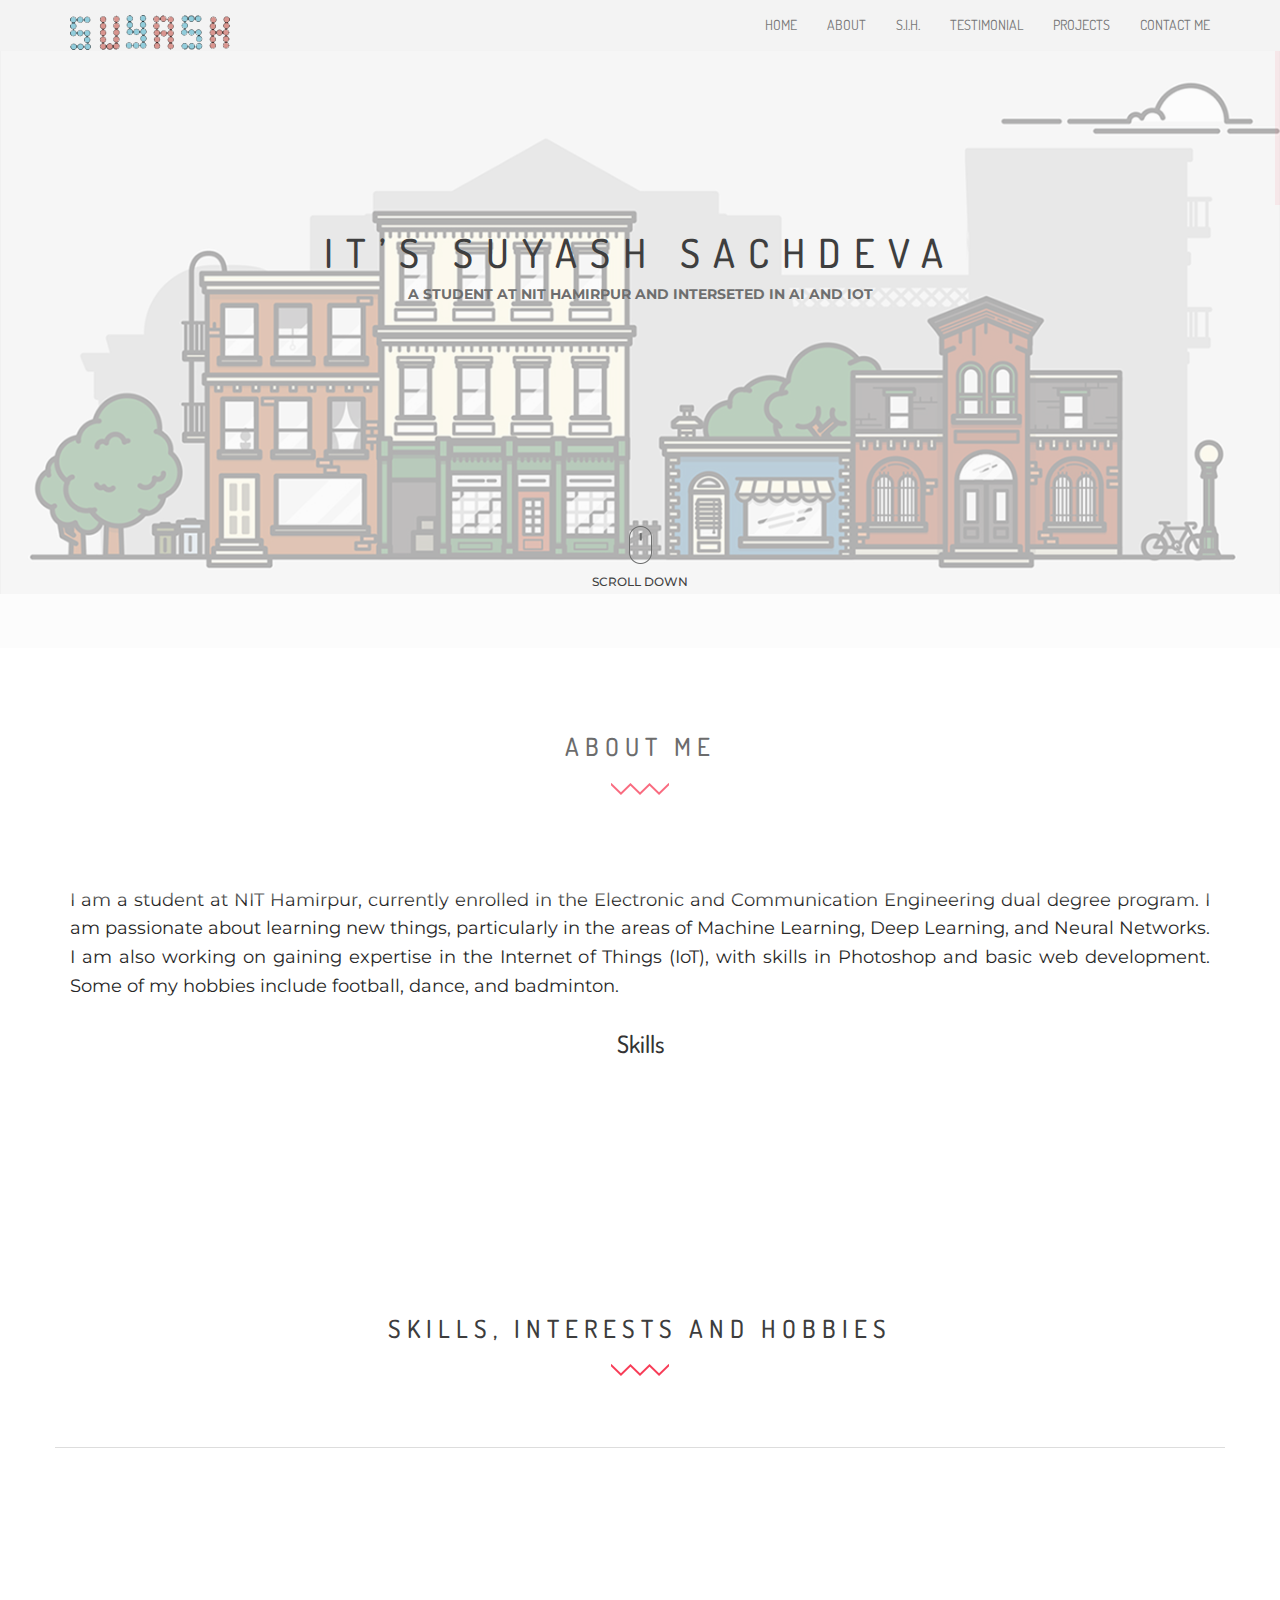
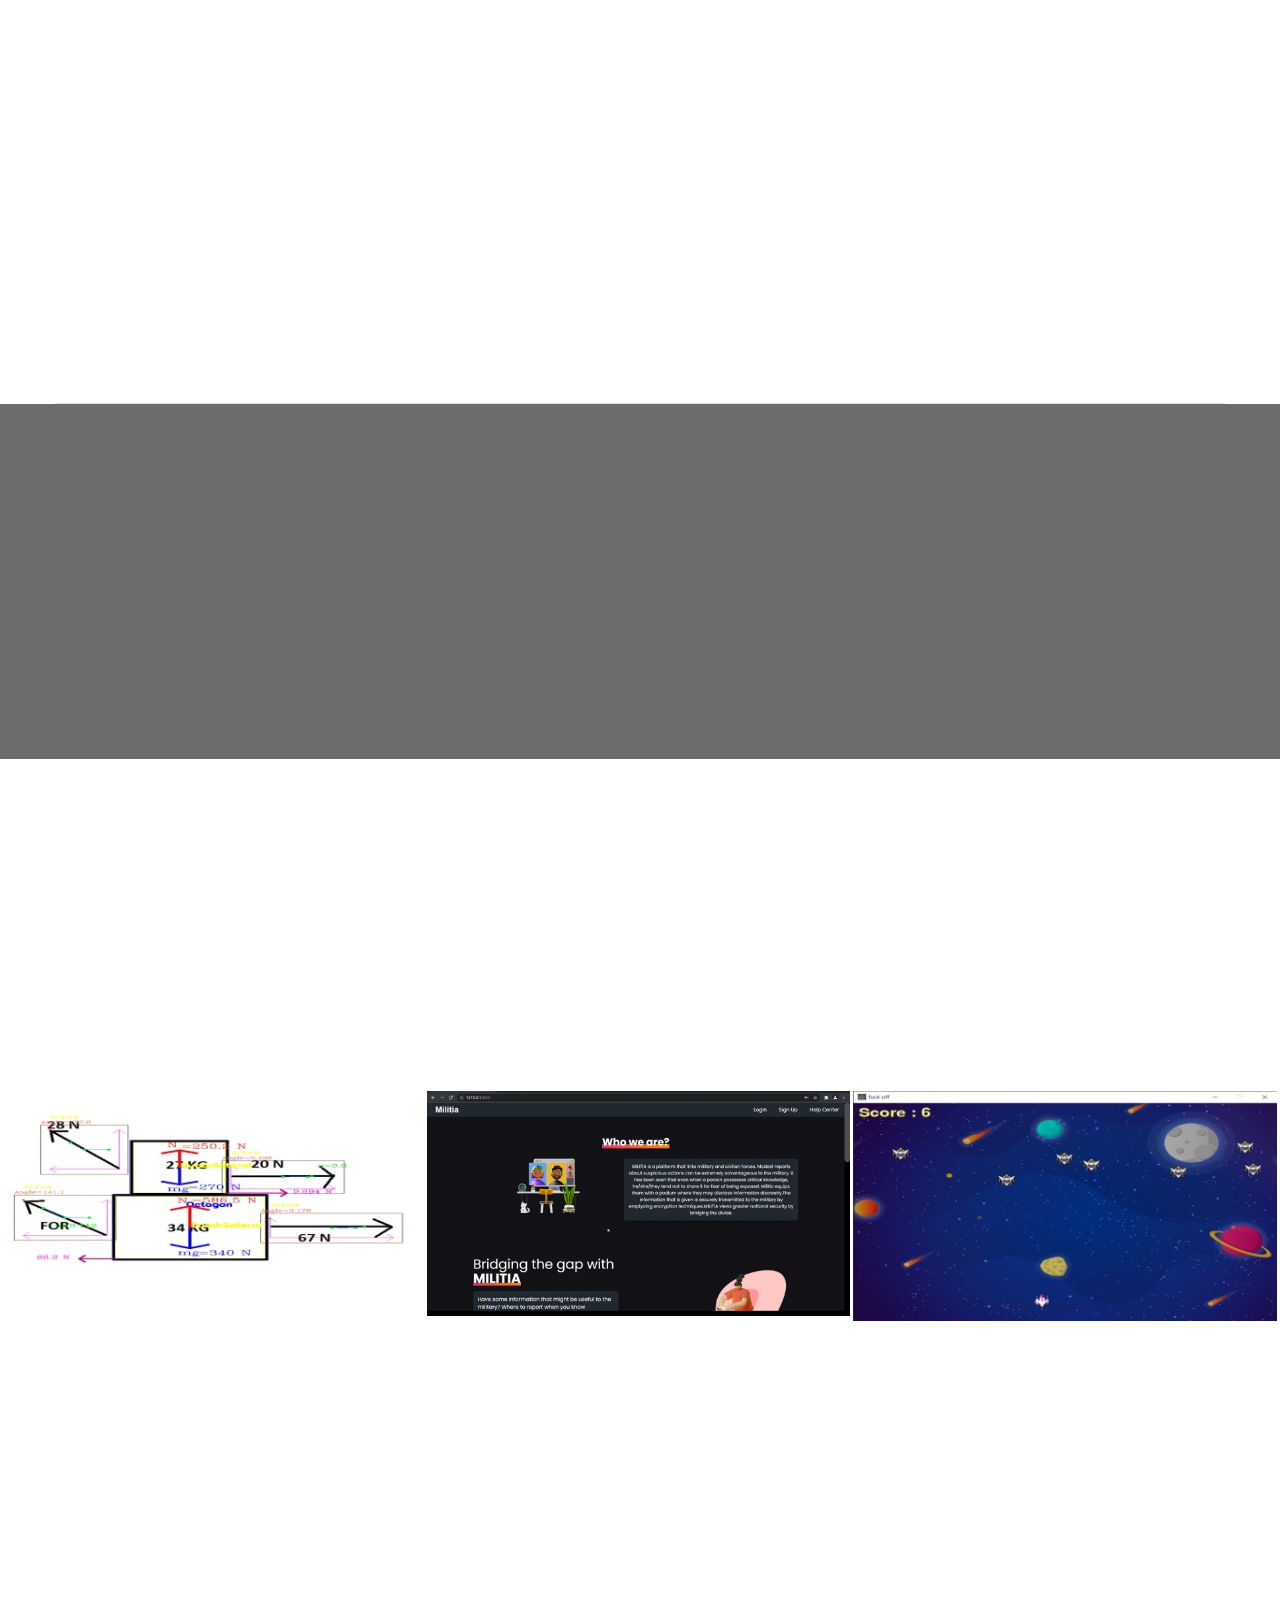
==== commit 477b705f: "Update index.html" ====
--- a/index.html
+++ b/index.html
@@ -151,7 +151,7 @@
                     <div class="single_progress_bar">
                         <h2>Internet of Things - 20%</h2>
                         <div class="progress">
-                            <div class="progress-bar progress-bar-skill" role="progressbar" aria-valuenow="20" aria-valuemin="0" aria-valuemax="100" style="width: 20%; background-color: #ffcc00;">
+                            <div class="progress-bar progress-bar-skill" role="progressbar" aria-valuenow="20" aria-valuemin="0" aria-valuemax="100" style="width: 20%; background-color: #ff8400;">
                                 <span class="sr-only">20% Complete</span>
                             </div>
                         </div>
@@ -161,7 +161,7 @@
                     <div class="single_progress_bar">
                         <h2>OpenCV - 80%</h2>
                         <div class="progress">
-                            <div class="progress-bar progress-bar-skill" role="progressbar" aria-valuenow="80" aria-valuemin="0" aria-valuemax="100" style="width: 80%; background-color: #ffcc00;">
+                            <div class="progress-bar progress-bar-skill" role="progressbar" aria-valuenow="80" aria-valuemin="0" aria-valuemax="100" style="width: 80%; background-color: #ff8400;">
                                 <span class="sr-only">80% Complete</span>
                             </div>
                         </div>
@@ -171,7 +171,7 @@
                     <div class="single_progress_bar">
                         <h2>Photoshop - 75%</h2>
                         <div class="progress">
-                            <div class="progress-bar progress-bar-skill" role="progressbar" aria-valuenow="75" aria-valuemin="0" aria-valuemax="100" style="width: 75%; background-color: #ffcc00;">
+                            <div class="progress-bar progress-bar-skill" role="progressbar" aria-valuenow="75" aria-valuemin="0" aria-valuemax="100" style="width: 75%; background-color: #ff8400;">
                                 <span class="sr-only">75% Complete</span>
                             </div>
                         </div>
@@ -184,7 +184,7 @@
     <!-- Additional CSS -->
     <style>
         .progress-bar-skill {
-            background-color: #ffcc00; /* Bright yellow for better visibility */
+            background-color: #ff4d00; /* Bright yellow for better visibility */
             height: 20px; /* Thick progress bar */
         }
     
